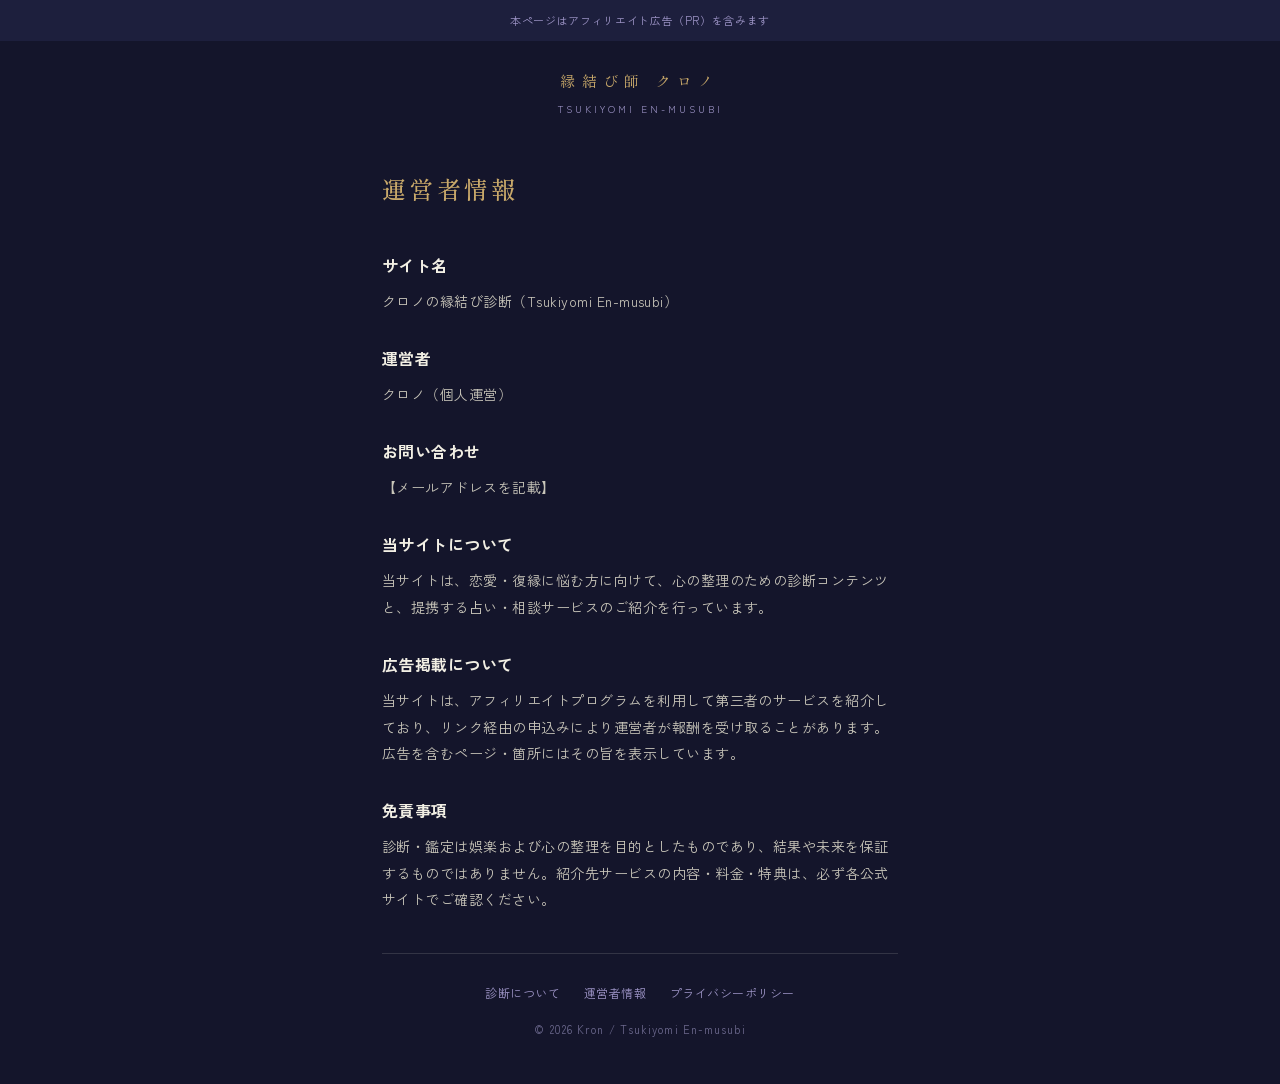
==== about.html @ 0f151ccf "Add files via upload" ====
<!DOCTYPE html>
<html lang="ja">
<head>
<meta charset="utf-8">
<meta name="viewport" content="width=device-width, initial-scale=1">
<meta name="robots" content="noindex">
<title>運営者情報｜クロノの縁結び診断</title>
<meta name="description" content="当サイトの運営者情報です。">
<link rel="preconnect" href="https://fonts.googleapis.com">
<link href="https://fonts.googleapis.com/css2?family=Shippori+Mincho:wght@500;600&family=Zen+Kaku+Gothic+New:wght@400;700&display=swap" rel="stylesheet">
<link rel="stylesheet" href="css/style.css">
</head>
<body>
<div class="pr-note">本ページはアフィリエイト広告（PR）を含みます</div>
<header class="site">
  <div class="brand">縁結び師 クロノ</div>
  <div class="brand-sub">TSUKIYOMI EN-MUSUBI</div>
</header>
<div class="wrap">

<div class="legal">
<h1>運営者情報</h1>
<h2>サイト名</h2><p>クロノの縁結び診断（Tsukiyomi En-musubi）</p>
<h2>運営者</h2><p>クロノ（個人運営）</p>
<h2>お問い合わせ</h2><p>【メールアドレスを記載】</p>
<h2>当サイトについて</h2>
<p>当サイトは、恋愛・復縁に悩む方に向けて、心の整理のための診断コンテンツと、提携する占い・相談サービスのご紹介を行っています。</p>
<h2>広告掲載について</h2>
<p>当サイトは、アフィリエイトプログラムを利用して第三者のサービスを紹介しており、リンク経由の申込みにより運営者が報酬を受け取ることがあります。広告を含むページ・箇所にはその旨を表示しています。</p>
<h2>免責事項</h2>
<p>診断・鑑定は娯楽および心の整理を目的としたものであり、結果や未来を保証するものではありません。紹介先サービスの内容・料金・特典は、必ず各公式サイトでご確認ください。</p>
</div>

<footer class="site">
  <nav>
    <a href="index.html">診断について</a>
    <a href="about.html">運営者情報</a>
    <a href="privacy.html">プライバシーポリシー</a>
  </nav>
  <div class="copy">&copy; 2026 Kron / Tsukiyomi En-musubi</div>
</footer>
</div>
</body>
</html>
---- css/style.css ----
:root {
  --night: #14152b;
  --night-2: #1d1f3d;
  --card: #232650;
  --moon: #f2efe4;
  --gold: #c9a96a;
  --gold-deep: #a9853f;
  --wisteria: #9d94c6;
  --line: rgba(242, 239, 228, 0.14);
  --font-display: "Shippori Mincho", serif;
  --font-body: "Zen Kaku Gothic New", sans-serif;
}
* { margin: 0; padding: 0; box-sizing: border-box; }
html { -webkit-text-size-adjust: 100%; }
body {
  background: var(--night);
  color: var(--moon);
  font-family: var(--font-body);
  font-size: 16px;
  line-height: 1.9;
  letter-spacing: 0.03em;
}
.wrap { max-width: 560px; margin: 0 auto; padding: 0 22px; }

.pr-note {
  font-size: 11px;
  color: var(--wisteria);
  text-align: center;
  padding: 10px 16px;
  background: var(--night-2);
  letter-spacing: 0.06em;
}

header.site {
  text-align: center;
  padding: 26px 0 8px;
}
header.site .brand {
  font-family: var(--font-display);
  font-size: 15px;
  letter-spacing: 0.42em;
  color: var(--gold);
}
header.site .brand-sub {
  font-size: 10px;
  letter-spacing: 0.3em;
  color: var(--wisteria);
  margin-top: 4px;
}

.hero { text-align: center; padding: 34px 0 40px; position: relative; }
.moon-svg { display: block; margin: 0 auto 26px; }
.type-eyebrow {
  font-size: 12px;
  letter-spacing: 0.34em;
  color: var(--wisteria);
  margin-bottom: 14px;
}
h1.type-name {
  font-family: var(--font-display);
  font-weight: 500;
  font-size: 40px;
  letter-spacing: 0.18em;
  line-height: 1.4;
  color: var(--moon);
}
.type-catch {
  margin-top: 18px;
  font-size: 14px;
  color: var(--gold);
  letter-spacing: 0.12em;
}

.stars { position: absolute; inset: 0; pointer-events: none; overflow: hidden; }
.stars span {
  position: absolute; width: 2px; height: 2px; border-radius: 50%;
  background: var(--moon); opacity: 0.5;
}
@media (prefers-reduced-motion: no-preference) {
  .stars span { animation: tw 3.4s ease-in-out infinite; }
  .stars span:nth-child(2n) { animation-delay: 1.1s; }
  .stars span:nth-child(3n) { animation-delay: 2.2s; }
  @keyframes tw { 0%, 100% { opacity: 0.15; } 50% { opacity: 0.7; } }
}

section { padding: 34px 0; border-top: 1px solid var(--line); }
h2.sec {
  font-family: var(--font-display);
  font-weight: 500;
  font-size: 21px;
  letter-spacing: 0.14em;
  color: var(--gold);
  margin-bottom: 22px;
}
p + p { margin-top: 16px; }
.reading p { color: #d9d6c8; font-size: 15px; }

.guide { list-style: none; counter-reset: g; }
.guide li {
  counter-increment: g;
  padding: 18px 0 18px 52px;
  position: relative;
  border-bottom: 1px dashed var(--line);
}
.guide li:last-child { border-bottom: none; }
.guide li::before {
  content: counter(g);
  position: absolute; left: 4px; top: 20px;
  width: 32px; height: 32px; line-height: 32px;
  text-align: center;
  font-family: var(--font-display);
  font-size: 16px;
  color: var(--night);
  background: var(--gold);
  border-radius: 50%;
}
.guide b { display: block; font-size: 15px; color: var(--moon); margin-bottom: 4px; }
.guide span { font-size: 14px; color: #c9c6ba; }

.rec-cards { display: grid; gap: 20px; }
.card {
  background: var(--card);
  border: 1px solid var(--line);
  border-radius: 14px;
  padding: 24px 22px 26px;
  position: relative;
}
.card .pr-badge {
  position: absolute; top: 14px; right: 14px;
  font-size: 10px; letter-spacing: 0.14em;
  color: var(--wisteria);
  border: 1px solid var(--wisteria);
  border-radius: 3px;
  padding: 1px 7px;
}
.card h3 {
  font-family: var(--font-display);
  font-weight: 500;
  font-size: 18px;
  letter-spacing: 0.08em;
  color: var(--moon);
  margin-bottom: 6px;
}
.card .fit {
  font-size: 12px; color: var(--gold);
  letter-spacing: 0.08em; margin-bottom: 12px;
}
.card p { font-size: 14px; color: #c9c6ba; }
.cta {
  display: block;
  margin-top: 20px;
  text-align: center;
  background: var(--gold);
  color: var(--night);
  font-weight: 700;
  font-size: 15px;
  letter-spacing: 0.1em;
  text-decoration: none;
  border-radius: 999px;
  padding: 15px 10px;
  transition: background 0.2s;
}
.cta:hover, .cta:focus-visible { background: var(--gold-deep); }
.cta:focus-visible { outline: 2px solid var(--moon); outline-offset: 3px; }
.card .note { font-size: 11px; color: var(--wisteria); margin-top: 10px; text-align: center; }

.others { display: grid; grid-template-columns: 1fr 1fr; gap: 12px; }
.others a {
  display: block; text-decoration: none;
  background: var(--night-2);
  border: 1px solid var(--line);
  border-radius: 10px;
  padding: 16px 14px;
  color: var(--moon);
  transition: border-color 0.2s;
}
.others a:hover, .others a:focus-visible { border-color: var(--gold); }
.others .o-name { font-family: var(--font-display); font-size: 15px; letter-spacing: 0.1em; }
.others .o-sub { font-size: 11px; color: var(--wisteria); margin-top: 3px; }

.line-back {
  text-align: center; padding: 36px 0 8px;
}
.line-back a {
  color: var(--wisteria); font-size: 13px; letter-spacing: 0.08em;
}

footer.site {
  margin-top: 40px;
  border-top: 1px solid var(--line);
  padding: 28px 0 44px;
  text-align: center;
}
footer.site nav { font-size: 12px; }
footer.site nav a { color: var(--wisteria); text-decoration: none; margin: 0 10px; }
footer.site nav a:hover { color: var(--moon); }
footer.site .copy { font-size: 11px; color: #6d6a8f; margin-top: 14px; letter-spacing: 0.1em; }

.legal h1 { font-family: var(--font-display); font-size: 24px; letter-spacing: 0.14em; padding: 40px 0 10px; color: var(--gold); font-weight: 500; }
.legal h2 { font-size: 16px; margin: 28px 0 8px; color: var(--moon); }
.legal p, .legal li { font-size: 14px; color: #c9c6ba; }
.legal ul { padding-left: 20px; }

.disclaimer { font-size: 11px; color: #6d6a8f; margin-top: 26px; line-height: 1.8; }
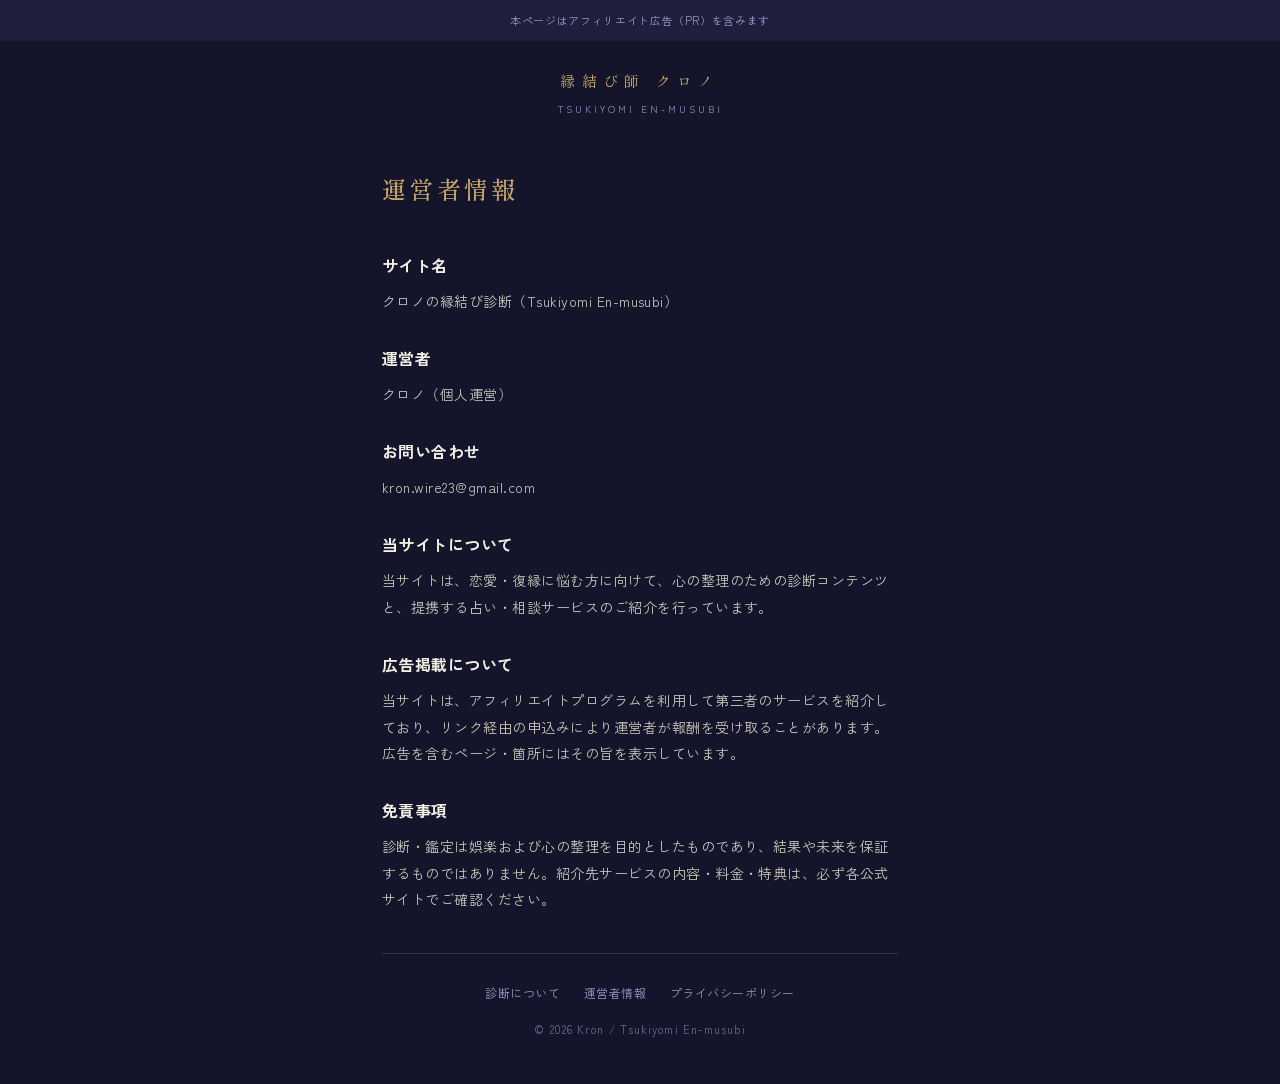
==== commit 02608599: "Update about.html" ====
--- a/about.html
+++ b/about.html
@@ -9,6 +9,17 @@
 <link rel="preconnect" href="https://fonts.googleapis.com">
 <link href="https://fonts.googleapis.com/css2?family=Shippori+Mincho:wght@500;600&family=Zen+Kaku+Gothic+New:wght@400;700&display=swap" rel="stylesheet">
 <link rel="stylesheet" href="css/style.css">
+
+<!-- Google tag (gtag.js) -->
+<script async src="https://www.googletagmanager.com/gtag/js?id=G-Y9PXY6FEEC"></script>
+<script>
+  window.dataLayer = window.dataLayer || [];
+  function gtag(){dataLayer.push(arguments);}
+  gtag('js', new Date());
+
+  gtag('config', 'G-Y9PXY6FEEC');
+</script>
+
 </head>
 <body>
 <div class="pr-note">本ページはアフィリエイト広告（PR）を含みます</div>
@@ -22,7 +33,7 @@
 <h1>運営者情報</h1>
 <h2>サイト名</h2><p>クロノの縁結び診断（Tsukiyomi En-musubi）</p>
 <h2>運営者</h2><p>クロノ（個人運営）</p>
-<h2>お問い合わせ</h2><p>【メールアドレスを記載】</p>
+<h2>お問い合わせ</h2><p>kron.wire23@gmail.com</p>
 <h2>当サイトについて</h2>
 <p>当サイトは、恋愛・復縁に悩む方に向けて、心の整理のための診断コンテンツと、提携する占い・相談サービスのご紹介を行っています。</p>
 <h2>広告掲載について</h2>
@@ -40,5 +51,19 @@
   <div class="copy">&copy; 2026 Kron / Tsukiyomi En-musubi</div>
 </footer>
 </div>
+
+<!-- CTAクリック計測用スクリプト -->
+<script>
+document.addEventListener('DOMContentLoaded', function() {
+  document.querySelectorAll('.cta').forEach(function(button) {
+    button.addEventListener('click', function() {
+      gtag('event', 'affiliate_click', {
+        'link_url': this.href,
+        'page_type': document.title
+      });
+    });
+  });
+});
+</script>
 </body>
 </html>
